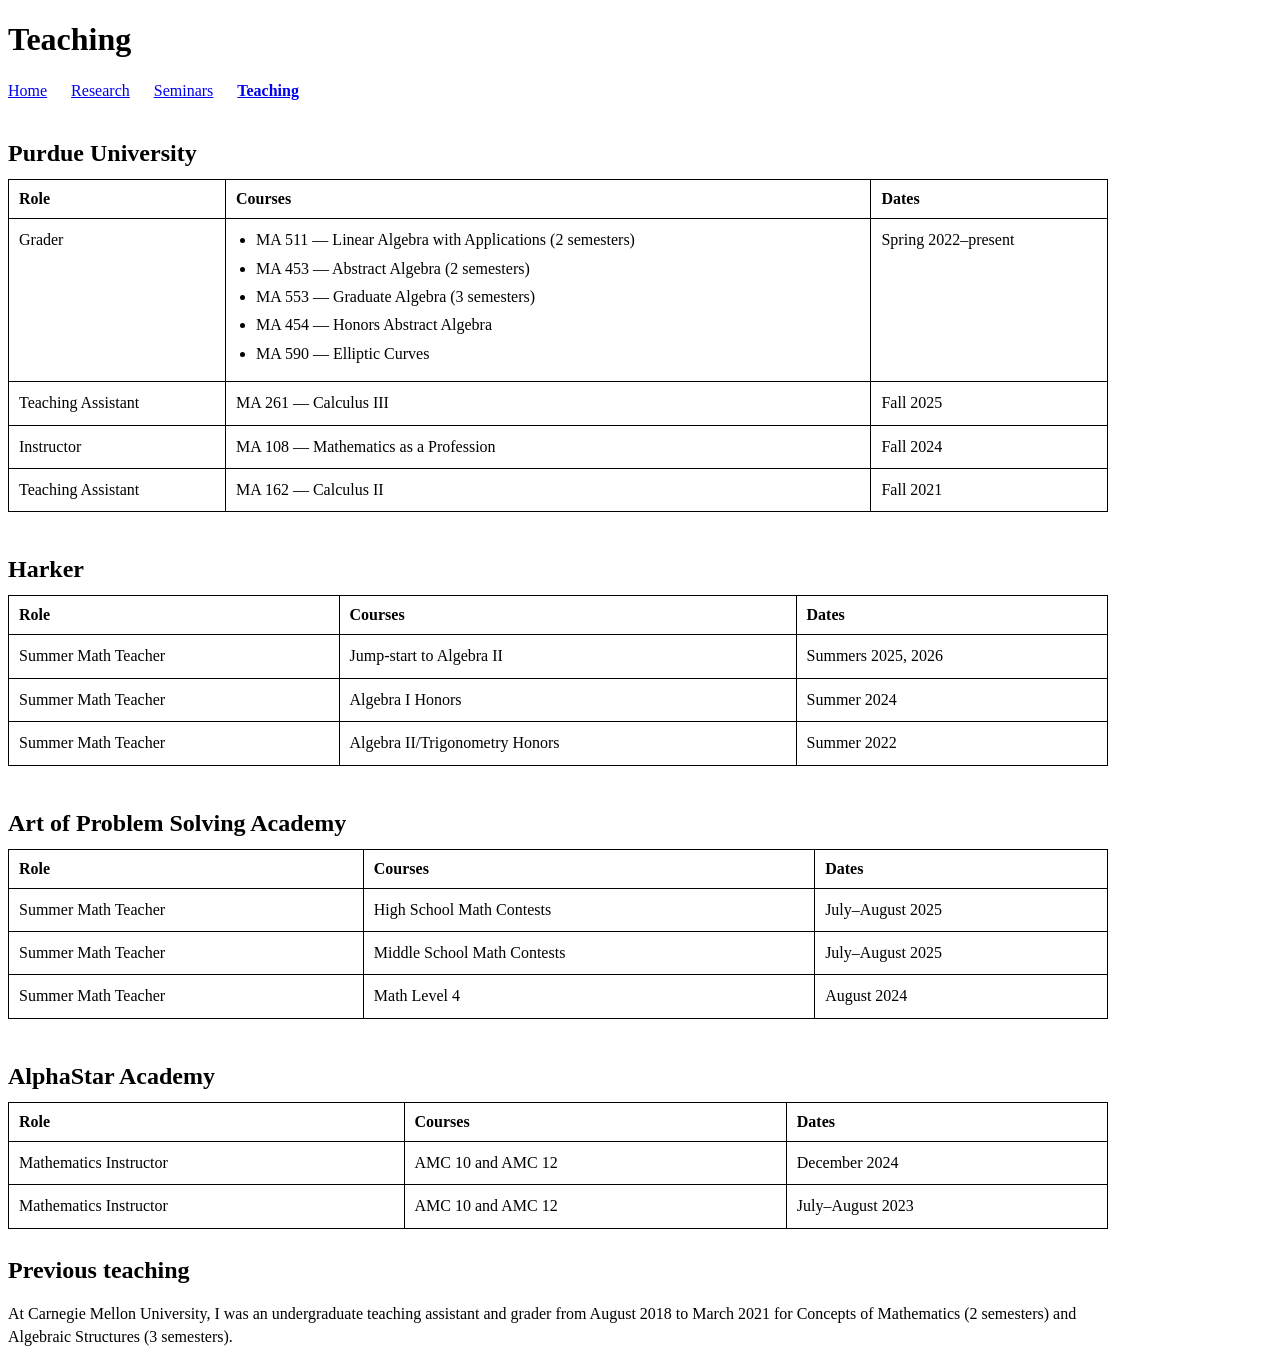
==== teaching.html @ 6199bc9a "Publish academic website with research, seminars, teaching, and CV" ====
<!DOCTYPE html>
<html lang="en">
<head>
  <meta charset="utf-8">
  <meta name="viewport" content="width=device-width, initial-scale=1">
  <meta name="description" content="Nicolas Diaz-Wahl, mathematics PhD student at Purdue University. Research in arithmetic geometry and p-adic Hodge theory.">
  <title>Teaching | Nicolas Diaz-Wahl</title>
  <link rel="stylesheet" href="style.css">
</head>
<body>
  <header><h1>Teaching</h1></header>
  <nav aria-label="Main navigation">
    <ul>
      <li><a href="index.html">Home</a></li>
      <li><a href="research.html">Research</a></li>
      <li><a href="seminars.html">Seminars</a></li>
      <li><a href="teaching.html" aria-current="page">Teaching</a></li>
    </ul>
  </nav>
  <main>
    <table>
      <caption>Purdue University</caption>
      <thead><tr><th scope="col">Role</th><th scope="col">Courses</th><th scope="col">Dates</th></tr></thead>
      <tbody>
        <tr><td>Grader</td><td><ul>
          <li>MA 511 — Linear Algebra with Applications (2 semesters)</li>
          <li>MA 453 — Abstract Algebra (2 semesters)</li>
          <li>MA 553 — Graduate Algebra (3 semesters)</li>
          <li>MA 454 — Honors Abstract Algebra</li>
          <li>MA 590 — Elliptic Curves</li>
        </ul></td><td>Spring 2022–present</td></tr>
        <tr><td>Teaching Assistant</td><td>MA 261 — Calculus III</td><td>Fall 2025</td></tr>
        <tr><td>Instructor</td><td>MA 108 — Mathematics as a Profession</td><td>Fall 2024</td></tr>
        <tr><td>Teaching Assistant</td><td>MA 162 — Calculus II</td><td>Fall 2021</td></tr>
      </tbody>
    </table>
    <table>
      <caption>Harker</caption>
      <thead><tr><th scope="col">Role</th><th scope="col">Courses</th><th scope="col">Dates</th></tr></thead>
      <tbody>
        <tr><td>Summer Math Teacher</td><td>Jump-start to Algebra II</td><td>Summers 2025, 2026</td></tr>
        <tr><td>Summer Math Teacher</td><td>Algebra I Honors</td><td>Summer 2024</td></tr>
        <tr><td>Summer Math Teacher</td><td>Algebra II/Trigonometry Honors</td><td>Summer 2022</td></tr>
      </tbody>
    </table>
    <table>
      <caption>Art of Problem Solving Academy</caption>
      <thead><tr><th scope="col">Role</th><th scope="col">Courses</th><th scope="col">Dates</th></tr></thead>
      <tbody>
        <tr><td>Summer Math Teacher</td><td>High School Math Contests</td><td>July–August 2025</td></tr>
        <tr><td>Summer Math Teacher</td><td>Middle School Math Contests</td><td>July–August 2025</td></tr>
        <tr><td>Summer Math Teacher</td><td>Math Level 4</td><td>August 2024</td></tr>
      </tbody>
    </table>
    <table>
      <caption>AlphaStar Academy</caption>
      <thead><tr><th scope="col">Role</th><th scope="col">Courses</th><th scope="col">Dates</th></tr></thead>
      <tbody>
        <tr><td>Mathematics Instructor</td><td>AMC 10 and AMC 12</td><td>December 2024</td></tr>
        <tr><td>Mathematics Instructor</td><td>AMC 10 and AMC 12</td><td>July–August 2023</td></tr>
      </tbody>
    </table>
    <h2>Previous teaching</h2>
    <p>At Carnegie Mellon University, I was an undergraduate teaching assistant and grader from
      August 2018 to March 2021 for Concepts of Mathematics (2 semesters) and Algebraic Structures (3 semesters).</p>
  </main>
</body>
</html>
---- style.css ----
body {
  margin: 8px;
  color: #000;
  background: #fff;
  font-family: "Times New Roman", Times, serif;
  font-size: 16px;
}
nav ul { list-style: none; padding: 0; display: flex; flex-wrap: wrap; gap: 24px; }
nav a[aria-current="page"] { font-weight: bold; }
main { max-width: 1100px; }
p, li, td { line-height: 1.4; }
li { margin-bottom: 6px; }
.paper-list li { margin-bottom: 18px; }
.paper-status { display: block; margin-top: 3px; }
table { border-collapse: collapse; width: 100%; margin: 12px 0 28px; }
caption { text-align: left; font-size: 1.5em; font-weight: bold; margin: 16px 0 12px; }
th, td { border: 1px solid #000; padding: 10px; text-align: left; vertical-align: top; }
td p:first-child { margin-top: 0; }
td p:last-child { margin-bottom: 0; }
td ul { margin-top: 0; margin-bottom: 0; padding-left: 20px; }
@media (max-width: 600px) {
  th, td { padding: 6px; overflow-wrap: anywhere; }
  nav ul { gap: 18px; }
}
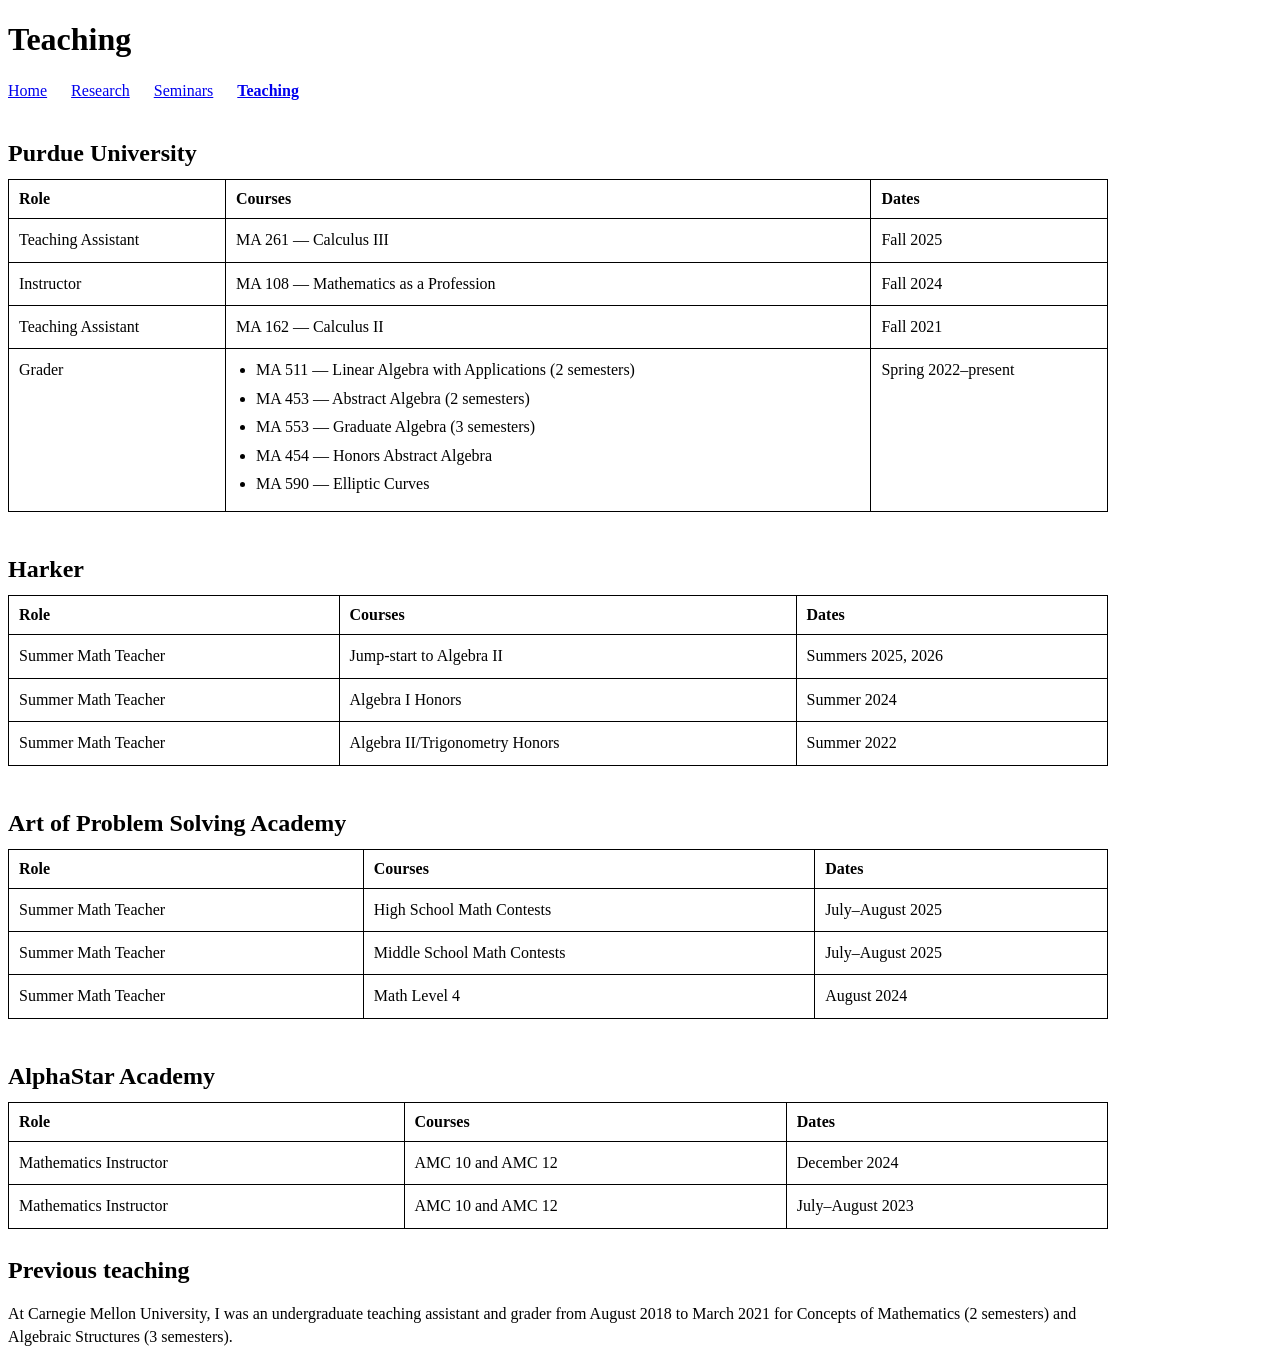
==== commit df4906db: "Move Purdue grading row below TA and instructor assignments" ====
--- a/teaching.html
+++ b/teaching.html
@@ -22,6 +22,9 @@
       <caption>Purdue University</caption>
       <thead><tr><th scope="col">Role</th><th scope="col">Courses</th><th scope="col">Dates</th></tr></thead>
       <tbody>
+        <tr><td>Teaching Assistant</td><td>MA 261 — Calculus III</td><td>Fall 2025</td></tr>
+        <tr><td>Instructor</td><td>MA 108 — Mathematics as a Profession</td><td>Fall 2024</td></tr>
+        <tr><td>Teaching Assistant</td><td>MA 162 — Calculus II</td><td>Fall 2021</td></tr>
         <tr><td>Grader</td><td><ul>
           <li>MA 511 — Linear Algebra with Applications (2 semesters)</li>
           <li>MA 453 — Abstract Algebra (2 semesters)</li>
@@ -29,9 +32,6 @@
           <li>MA 454 — Honors Abstract Algebra</li>
           <li>MA 590 — Elliptic Curves</li>
         </ul></td><td>Spring 2022–present</td></tr>
-        <tr><td>Teaching Assistant</td><td>MA 261 — Calculus III</td><td>Fall 2025</td></tr>
-        <tr><td>Instructor</td><td>MA 108 — Mathematics as a Profession</td><td>Fall 2024</td></tr>
-        <tr><td>Teaching Assistant</td><td>MA 162 — Calculus II</td><td>Fall 2021</td></tr>
       </tbody>
     </table>
     <table>
